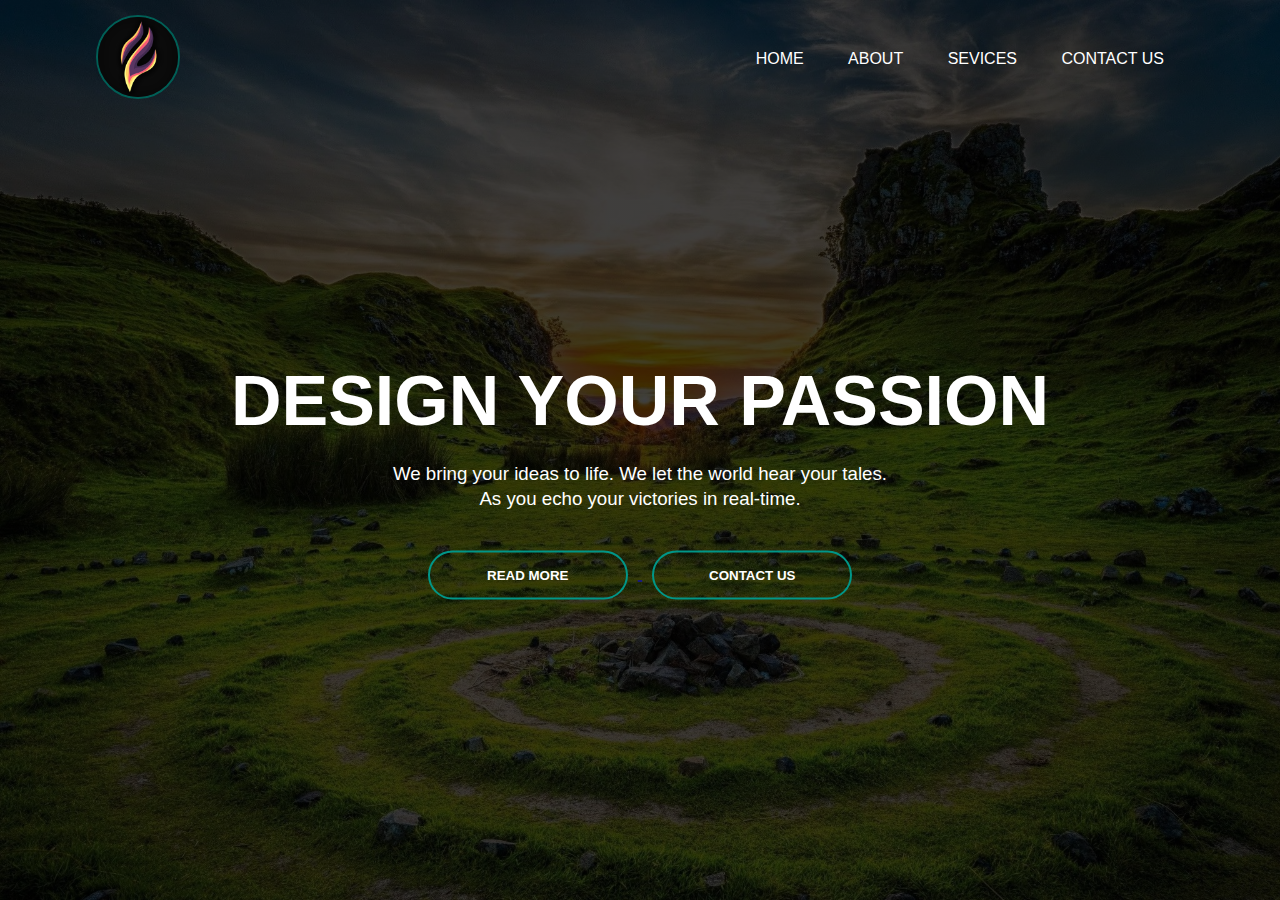
==== index.html @ 80e8aa1a "FIRST COMMIT" ====
<!DOCTYPE html>
<html lang="en">
<head>
    <meta charset="UTF-8">
    <meta http-equiv="X-UA-Compatible" content="IE=edge">
    <meta name="viewport" content="width=device-width, initial-scale=1.0">
    <link rel="stylesheet" href="main.css">
    <link rel="stylesheet" href="https://cdnjs.cloudflare.com/ajax/libs/font-awesome/6.1.2/css/all.min.css" integrity="sha512-1sCRPdkRXhBV2PBLUdRb4tMg1w2YPf37qatUFeS7zlBy7jJI8Lf4VHwWfZZfpXtYSLy85pkm9GaYVYMfw5BC1A==" crossorigin="anonymous" referrerpolicy="no-referrer" />
    <title>Mike-Web</title>
</head>
<body>
    <div class="banner">
        <nav class="navbar">
            <input type="checkbox" id="check">
            <label for="check" class="checkbtn">
                <i class="fas fa-bars"></i>
            </label>
            <a href="/">
                <img src="./assests/images/logo.png" class="logo" alt="">
            </a>
            <ul>
                <li><a href="index.html">Home</a></li>
                <li><a href="about.html">About</a></li>
                <li><a href="services.html">Sevices</a></li>
                <li><a href="contactUs.html">Contact Us</a></li>
            </ul>
        </nav>
        <div class="content">
            <h1>DESIGN YOUR PASSION</h1>
            <h3>We bring your ideas to life.
                We let the world hear your tales.<br>
                As you echo your victories in real-time.
            </h3>
            <div>
                <a href="./about.html">
                    <button type="button"><span></span>READ MORE</button>
                </a>
                <a href="./contactUs.html">
                    <button type="button"><span></span>CONTACT US</button>
                </a>
            </div>
        </div>
    </div>
    
</body>
</html>
---- main.css ----
*{
    margin: 0;
    padding: 0;
    font-family: sans-serif;
}
.banner {
    width: 100%;
    height: 100vh;
    background-image: linear-gradient(rgba(0,0,0,0.75),rgba(0,0,0,0.75)),url('./assests/images/background1.jpg');
    background-size: cover;
    background-position: center;
}
.checkbtn{
    font-size: 30px;
    color: #fff;
    float: right;
    line-height: 80px;
    margin-right: 40px;
    cursor: pointer;
    display: none;
}
#check {
    display: none;
}

nav {
    width: 85%;
    margin: auto;
    padding: 15px 0;
    display: flex;
    align-items: center;
    justify-content: space-between;
}
.logo{
    width: 80px;
    cursor: pointer;
    border-radius: 50%;
    border: 2px solid #005f56;
}
nav ul li{
    list-style: none;
    display: inline-block;
    margin:0 20px;
    position: relative;
}
nav ul li a {
    text-decoration: none;
    color: #fff;
    text-transform: uppercase;
} 
nav ul li::after {
    content: '';
    height:3px;
    width: 0;
    background: #009688;
    position: absolute;
    left: 0;
    bottom: -8px;
    transition: 0.5s;
}
nav ul li:hover::after {
    width: 100%;
}
.content {
     width: 100%;
     position: absolute;
     top: 50%;
     transform: translateY(-50%);
     text-align: center;
    color: #fff;
}
.content h1{
font-size: 70px;
margin-top: 80px;
margin-bottom: 10px;
}
.content h3 {
    margin: 20px auto;
    font-weight: 100;
    line-height: 25px;
}
.content p {
    color: #00d3be;
    font-weight: bold;
}
button {
    width: 200px;
    padding: 15px 0;
    text-align: center;
    margin: 20px 10px;
    border-radius: 25px;
    font-weight: bold;
    border: 2px solid #009688;
    background: transparent;
    color: #fff;
    cursor: pointer;
    position:relative;
    overflow: hidden;
}
span {
    background: #009688;
    height: 100%;
    width: 0;
    border-radius: 25px;
    position: absolute;
    left: 0;
    bottom: 0;
    z-index: -1;
    transition: 0.5s;
}
button:hover span{
    width: 100%;
}
button:hover{
    border: none;
}
/* ............................MEDIA QUERY BEGINS................................... */

@media (max-width: 858px) {
    .checkbtn{
        display: block;
    }
    ul {
        position: fixed;
        width: 100%;
        height: 100vh;
        background-image: linear-gradient(rgba(0,0,0,0.97),rgba(0,0,0,0.97));
        top: 100px;
        left: -100%;
        text-align: center;
        transition: all 0.5s;
        z-index: 100;
    }
    nav ul li {
        display: flex!important;
        margin: 50px 185px!important;
        line-height: 30px;
        flex-direction: column!important;
    }
   
    nav ul li:hover::after {
        width: 100%!important;
    }
    nav ul li a {
        font-size: 20px;
    }
    
    #check:checked ~ ul{
        left: 0;
    }
    .content {
        top: 40%;
    }
   .content h1{
   font-size: 50px;
   
   }
}

/* .....................MEDIA QUERY ENDS.......................................... */
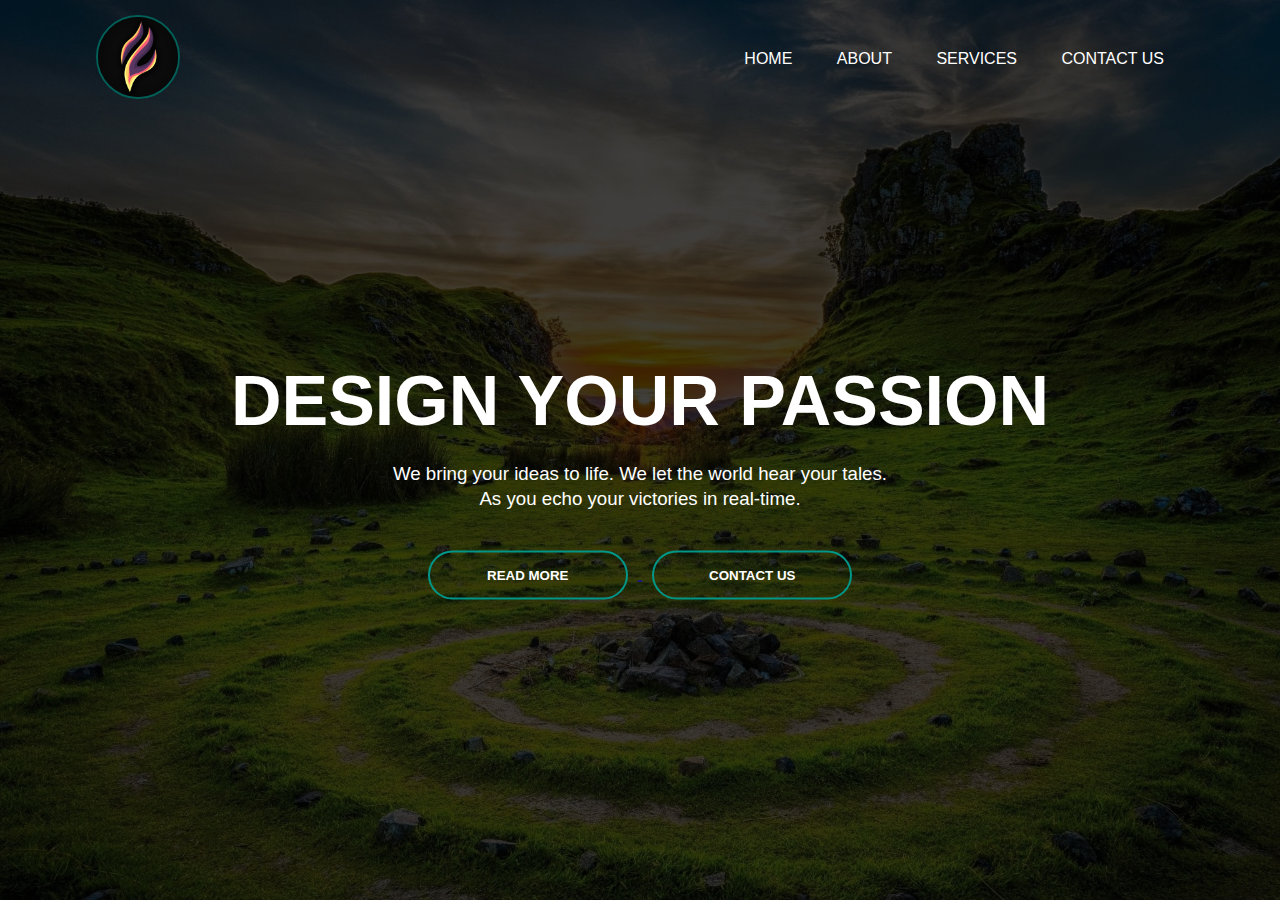
==== commit e3042490: "services" ====
--- a/index.html
+++ b/index.html
@@ -21,7 +21,7 @@
             <ul>
                 <li><a href="index.html">Home</a></li>
                 <li><a href="about.html">About</a></li>
-                <li><a href="services.html">Sevices</a></li>
+                <li><a href="services.html">Services</a></li>
                 <li><a href="contactUs.html">Contact Us</a></li>
             </ul>
         </nav>
